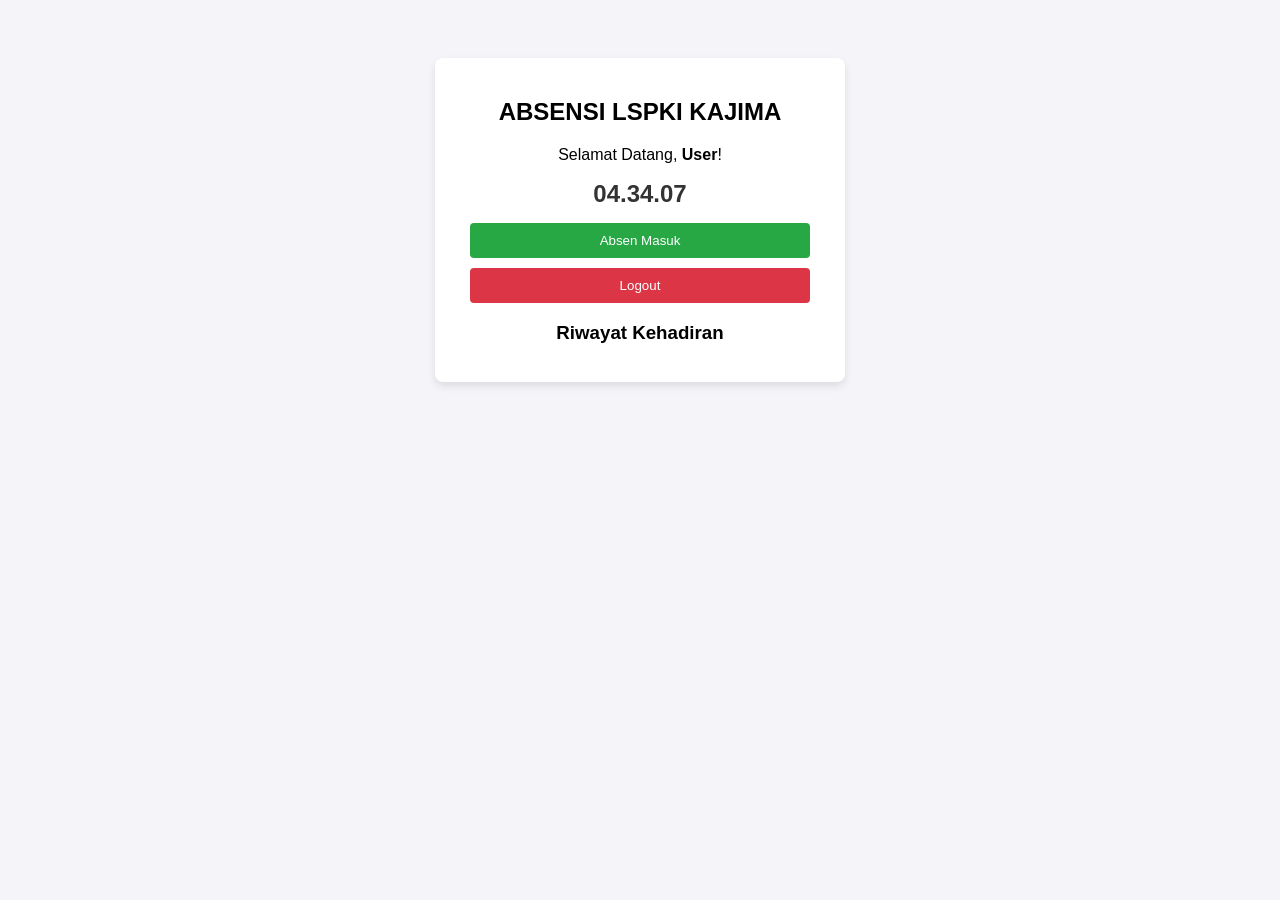
==== dashboard.html @ b18c5bca "dashboard awal" ====
<!DOCTYPE html>
<html lang="id">
<head>
    <meta charset="UTF-8">
    <meta name="viewport" content="width=device-width, initial-scale=1.0">
    <title>Dashboard - Absensi LSPKI KAJIMA</title>
    <link rel="stylesheet" href="style.css">
</head>
<body>
    <div class="container">
        <h2>ABSENSI LSPKI KAJIMA</h2>
        <p>Selamat Datang, <b id="userNama">User</b>!</p>
        <div id="jam">00:00:00</div>
        
        <form id="formAbsen">
            <button type="submit">Absen Masuk</button>
        </form>

        <button id="btnLogout" style="background-color: #dc3545; margin-top: 10px;">Logout</button>

        <h3>Riwayat Kehadiran</h3>
        <ul id="daftarHadir"></ul>
    </div>

    <script src="script.js"></script>
</body>
</html>
---- style.css ----
body {
    font-family: Arial, sans-serif;
    background-color: #f4f4f9;
    display: flex;
    justify-content: center;
    padding-top: 50px;
}

.container {
    background: white;
    padding: 20px 30px;
    border-radius: 8px;
    box-shadow: 0 4px 8px rgba(0,0,0,0.1);
    width: 350px;
    text-align: center;
}

#jam {
    font-size: 24px;
    font-weight: bold;
    margin: 15px 0;
    color: #333;
}

input {
    width: 90%;
    padding: 10px;
    margin-bottom: 10px;
    border: 1px solid #ccc;
    border-radius: 4px;
}

button {
    width: 97%;
    padding: 10px;
    background-color: #28a745;
    color: white;
    border: none;
    border-radius: 4px;
    cursor: pointer;
}

button:hover {
    background-color: #218838;
}

ul {
    list-style: none;
    padding: 0;
    text-align: left;
}

li {
    background: #e9ecef;
    margin-bottom: 5px;
    padding: 8px;
    border-radius: 4px;
    font-size: 14px;
}
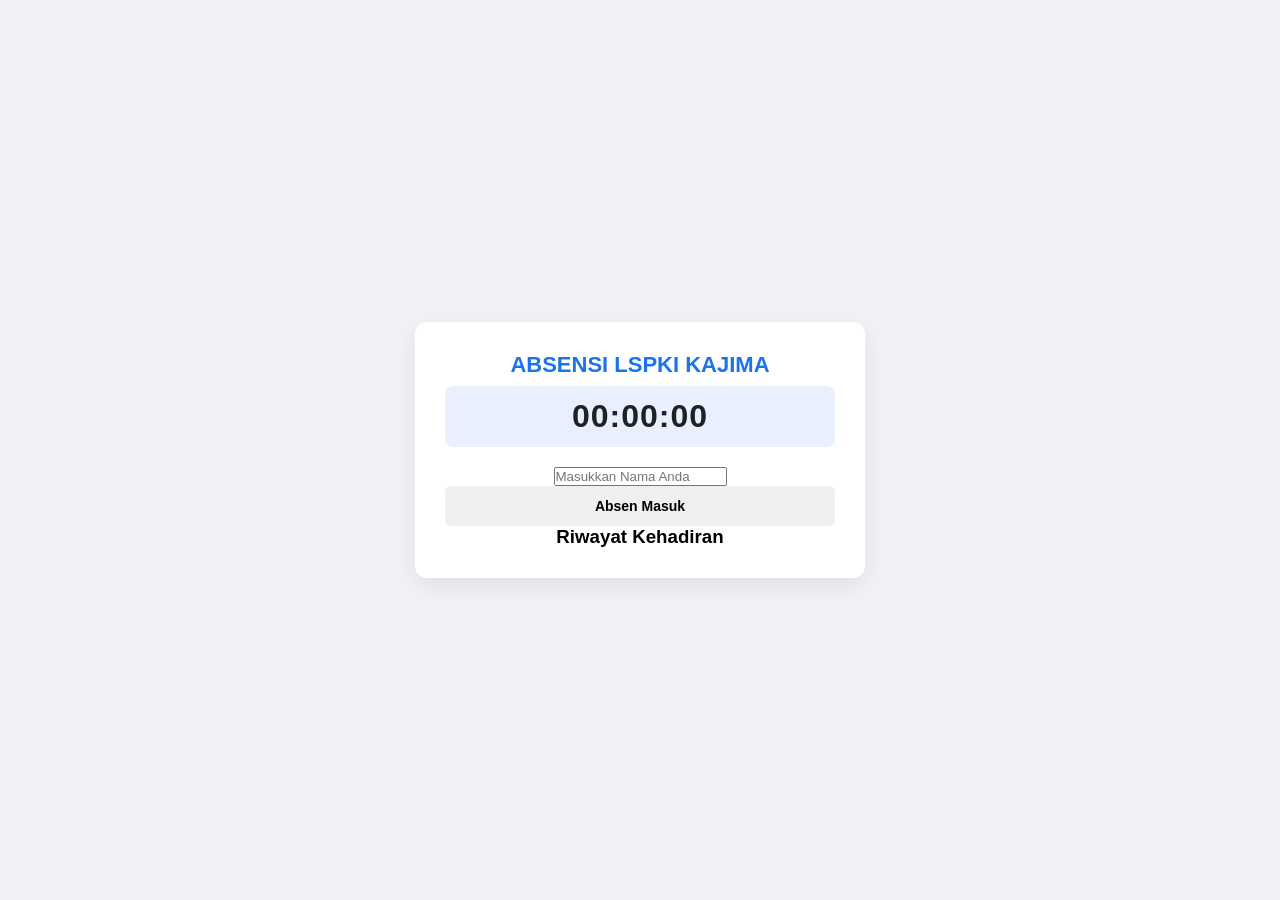
==== commit 30cf2d46: "style: perbarui tampilan UI dashboard absensi agar modern dan responsif" ====
--- a/dashboard.html
+++ b/dashboard.html
@@ -9,17 +9,21 @@
 <body>
     <div class="container">
         <h2>ABSENSI LSPKI KAJIMA</h2>
-        <p>Selamat Datang, <b id="userNama">User</b>!</p>
+        <p class="welcome-text">Selamat Datang, <b id="userNama">User</b>!</p>
+        
         <div id="jam">00:00:00</div>
         
-        <form id="formAbsen">
-            <button type="submit">Absen Masuk</button>
-        </form>
+        <div class="action-buttons">
+            <button id="btnMasuk">Absen Masuk</button>
+            <button id="btnKeluar">Absen Keluar</button>
+        </div>
 
-        <button id="btnLogout" style="background-color: #dc3545; margin-top: 10px;">Logout</button>
+        <button id="btnLogout">Logout</button>
 
-        <h3>Riwayat Kehadiran</h3>
-        <ul id="daftarHadir"></ul>
+        <div class="history-section">
+            <h3>Riwayat Kehadiran Anda</h3>
+            <ul id="daftarHadir"></ul>
+        </div>
     </div>
 
     <script src="script.js"></script>
--- a/style.css
+++ b/style.css
@@ -1,59 +1,137 @@
+* {
+    box-sizing: border-box;
+    margin: 0;
+    padding: 0;
+    font-family: 'Segoe UI', Tahoma, Geneva, Verdana, sans-serif;
+}
+
 body {
-    font-family: Arial, sans-serif;
-    background-color: #f4f4f9;
+    background-color: #f0f2f5;
     display: flex;
     justify-content: center;
-    padding-top: 50px;
+    align-items: center;
+    min-height: 100vh;
+    padding: 20px;
 }
 
 .container {
-    background: white;
-    padding: 20px 30px;
-    border-radius: 8px;
-    box-shadow: 0 4px 8px rgba(0,0,0,0.1);
-    width: 350px;
+    background: #ffffff;
+    padding: 30px;
+    border-radius: 12px;
+    box-shadow: 0 8px 24px rgba(0, 0, 0, 0.08);
+    width: 100%;
+    max-width: 450px;
     text-align: center;
 }
 
-#jam {
-    font-size: 24px;
-    font-weight: bold;
-    margin: 15px 0;
-    color: #333;
+h2 {
+    color: #1a73e8;
+    margin-bottom: 8px;
+    font-size: 22px;
 }
 
-input {
-    width: 90%;
-    padding: 10px;
-    margin-bottom: 10px;
-    border: 1px solid #ccc;
-    border-radius: 4px;
+.welcome-text {
+    color: #5f6368;
+    font-size: 14px;
+    margin-bottom: 20px;
+}
+
+#jam {
+    font-size: 32px;
+    font-weight: bold;
+    color: #202124;
+    background: #e8f0fe;
+    padding: 12px;
+    border-radius: 8px;
+    margin-bottom: 20px;
+    letter-spacing: 1px;
+}
+
+.action-buttons {
+    display: flex;
+    gap: 12px;
+    margin-bottom: 15px;
 }
 
 button {
-    width: 97%;
-    padding: 10px;
-    background-color: #28a745;
-    color: white;
+    width: 100%;
+    padding: 12px;
     border: none;
-    border-radius: 4px;
+    border-radius: 6px;
+    font-weight: 600;
+    font-size: 14px;
     cursor: pointer;
+    transition: transform 0.1s ease, background-color 0.2s;
 }
 
-button:hover {
-    background-color: #218838;
+button:active {
+    transform: scale(0.98);
 }
 
-ul {
-    list-style: none;
-    padding: 0;
-    text-align: left;
+#btnMasuk {
+    background-color: #34a853;
+    color: white;
 }
 
-li {
-    background: #e9ecef;
-    margin-bottom: 5px;
-    padding: 8px;
+#btnMasuk:hover {
+    background-color: #2d9247;
+}
+
+#btnKeluar {
+    background-color: #fbbc04;
+    color: #202124;
+}
+
+#btnKeluar:hover {
+    background-color: #e5ab00;
+}
+
+#btnLogout {
+    background-color: #dc3545;
+    color: white;
+    margin-bottom: 25px;
+}
+
+#btnLogout:hover {
+    background-color: #c82333;
+}
+
+.history-section {
+    text-align: left;
+    border-top: 1px solid #e0e0e0;
+    padding-top: 20px;
+}
+
+.history-section h3 {
+    font-size: 16px;
+    color: #3c4043;
+    margin-bottom: 12px;
+}
+
+ul#daftarHadir {
+    list-style: none;
+    max-height: 200px;
+    overflow-y: auto;
+}
+
+ul#daftarHadir li {
+    background: #f8f9fa;
+    border-left: 4px solid #1a73e8;
+    padding: 10px 12px;
+    margin-bottom: 8px;
     border-radius: 4px;
-    font-size: 14px;
+    font-size: 13px;
+    display: flex;
+    justify-content: space-between;
+    align-items: center;
+}
+
+.badge-masuk {
+    color: #34a853;
+    font-weight: bold;
+}
+
+.badge-keluar {
+    color: #d93025;
+    font-weight: bold;
 }
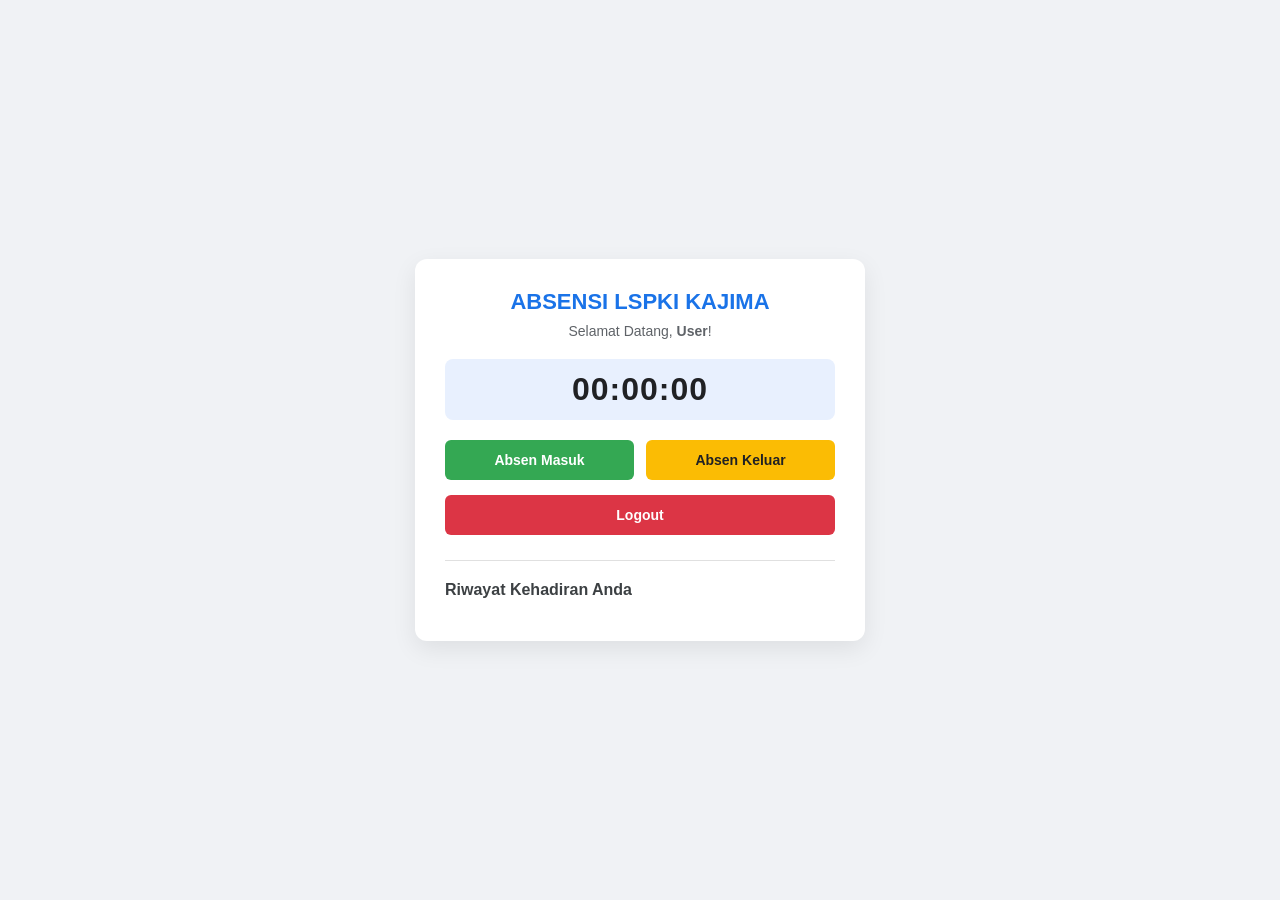
==== commit 30fb2468: "feat: tambahkan fitur export riwayat absensi ke CSV" ====
--- a/dashboard.html
+++ b/dashboard.html
@@ -21,7 +21,12 @@
         <button id="btnLogout">Logout</button>
 
         <div class="history-section">
-            <h3>Riwayat Kehadiran Anda</h3>
+            <div style="display: flex; justify-content: space-between; align-items: center; margin-bottom: 12px;">
+    <h3>Riwayat Kehadiran Anda</h3>
+    <button id="btnExport" style="width: auto; padding: 6px 12px; font-size: 12px; background-color: #0f9d58; color: white;">
+        📥 Export CSV
+    </button>
+</div>
             <ul id="daftarHadir"></ul>
         </div>
     </div>
--- a/style.css
+++ b/style.css
@@ -124,14 +124,4 @@
     display: flex;
     justify-content: space-between;
     align-items: center;
-}
-
-.badge-masuk {
-    color: #34a853;
-    font-weight: bold;
-}
-
-.badge-keluar {
-    color: #d93025;
-    font-weight: bold;
 }
